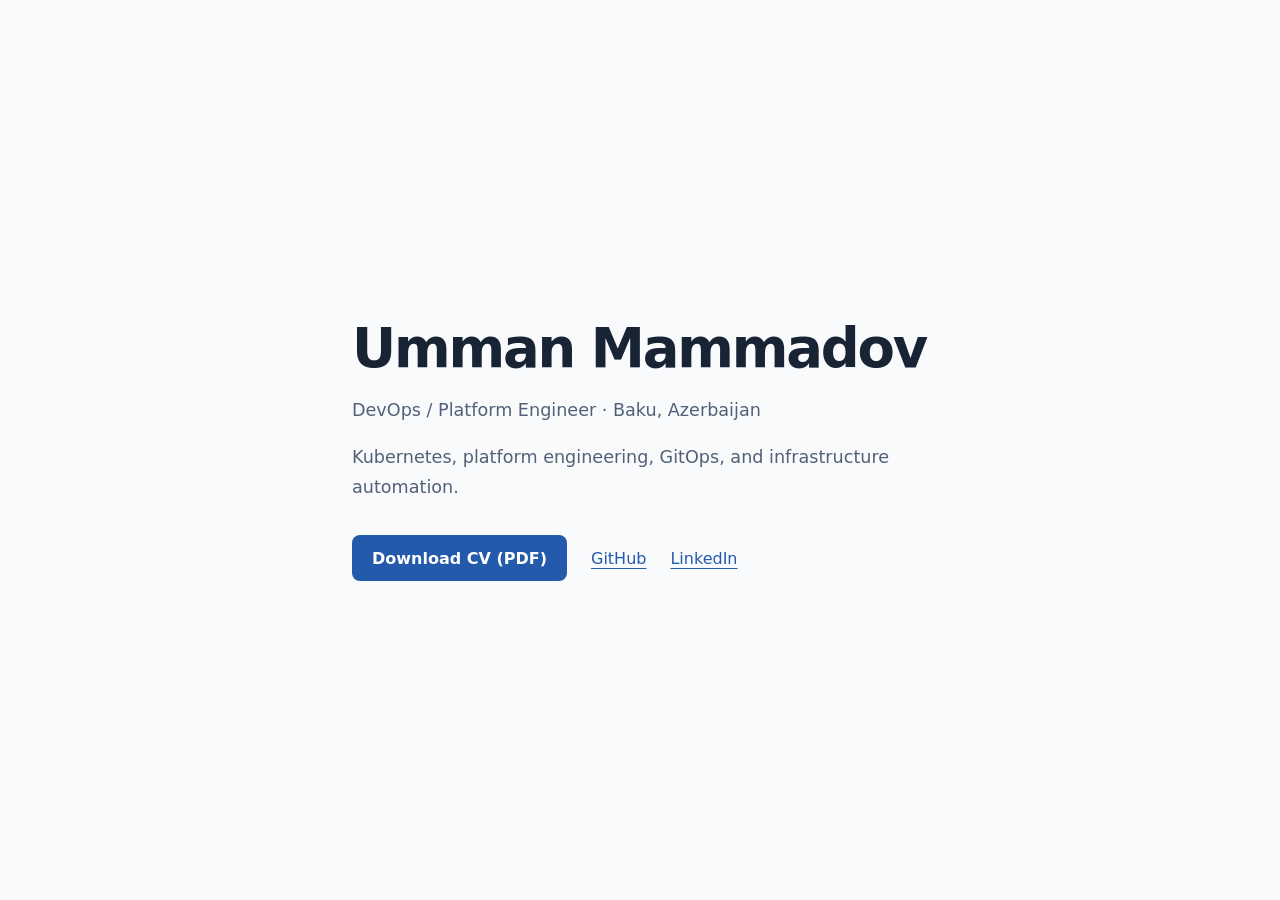
==== index.html @ fb3433a5 "feat: Add CV download page and GitHub Pages configuration" ====
<!doctype html>
<html lang="en">
  <head>
    <meta charset="utf-8">
    <meta name="viewport" content="width=device-width, initial-scale=1">
    <meta name="description" content="Umman Mammadov — DevOps and Platform Engineer. Download my CV and explore my work on GitHub.">
    <title>Umman Mammadov · DevOps / Platform Engineer</title>
    <style>
      :root { color-scheme: light dark; font-family: system-ui, sans-serif; }
      body { margin: 0; min-height: 100svh; display: grid; place-items: center; background: #10151e; color: #edf1f7; }
      main { width: min(36rem, calc(100% - 3rem)); padding: 4rem 0; }
      h1 { margin: 0 0 1rem; font-size: clamp(2rem, 7vw, 3.4rem); line-height: 1.1; letter-spacing: -.04em; }
      p { color: #b4bfd0; font-size: 1.1rem; line-height: 1.7; }
      nav { display: flex; flex-wrap: wrap; align-items: center; gap: 1.5rem; margin-top: 2rem; }
      a { color: #a9caff; text-underline-offset: .25em; }
      a:focus-visible { outline: 3px solid #8db9ff; outline-offset: 5px; }
      .download { padding: .85rem 1.25rem; border-radius: .5rem; background: #a9caff; color: #10151e; font-weight: 650; text-decoration: none; }
      .download:hover { background: #c2daff; }
      @media (prefers-color-scheme: light) {
        body { background: #f8fafc; color: #182334; }
        p { color: #526177; }
        a { color: #245aab; }
        .download { background: #245aab; color: #fff; }
        .download:hover { background: #18468a; }
      }
    </style>
  </head>
  <body>
    <main>
      <h1>Umman Mammadov</h1>
      <p>DevOps / Platform Engineer · Baku, Azerbaijan</p>
      <p>Kubernetes, platform engineering, GitOps, and infrastructure automation.</p>
      <nav aria-label="Profile links">
        <a class="download" href="./CV.pdf" download="Umman-Mammadov-CV.pdf">Download CV (PDF)</a>
        <a href="https://github.com/UMMAN2005">GitHub</a>
        <a href="https://www.linkedin.com/in/umman-mammadov">LinkedIn</a>
      </nav>
    </main>
  </body>
</html>
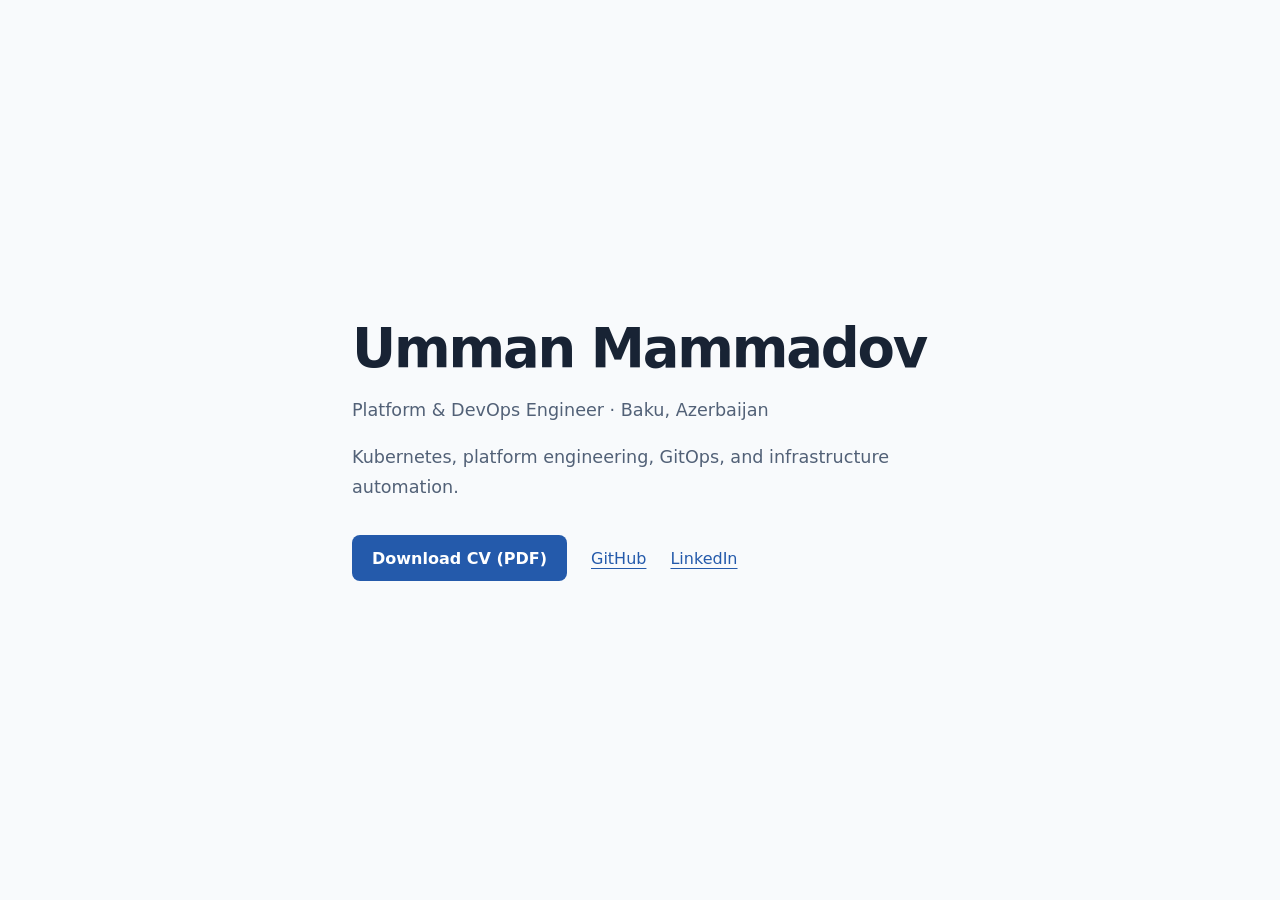
==== commit 1430ed5d: "Update platform profile, restore stats, and add wallet donation links" ====
--- a/index.html
+++ b/index.html
@@ -3,8 +3,8 @@
   <head>
     <meta charset="utf-8">
     <meta name="viewport" content="width=device-width, initial-scale=1">
-    <meta name="description" content="Umman Mammadov — DevOps and Platform Engineer. Download my CV and explore my work on GitHub.">
-    <title>Umman Mammadov · DevOps / Platform Engineer</title>
+    <meta name="description" content="Umman Mammadov — Platform &amp; DevOps Engineer. Download my CV and explore my work on GitHub.">
+    <title>Umman Mammadov · Platform &amp; DevOps Engineer</title>
     <style>
       :root { color-scheme: light dark; font-family: system-ui, sans-serif; }
       body { margin: 0; min-height: 100svh; display: grid; place-items: center; background: #10151e; color: #edf1f7; }
@@ -28,7 +28,7 @@
   <body>
     <main>
       <h1>Umman Mammadov</h1>
-      <p>DevOps / Platform Engineer · Baku, Azerbaijan</p>
+      <p>Platform &amp; DevOps Engineer · Baku, Azerbaijan</p>
       <p>Kubernetes, platform engineering, GitOps, and infrastructure automation.</p>
       <nav aria-label="Profile links">
         <a class="download" href="./CV.pdf" download="Umman-Mammadov-CV.pdf">Download CV (PDF)</a>
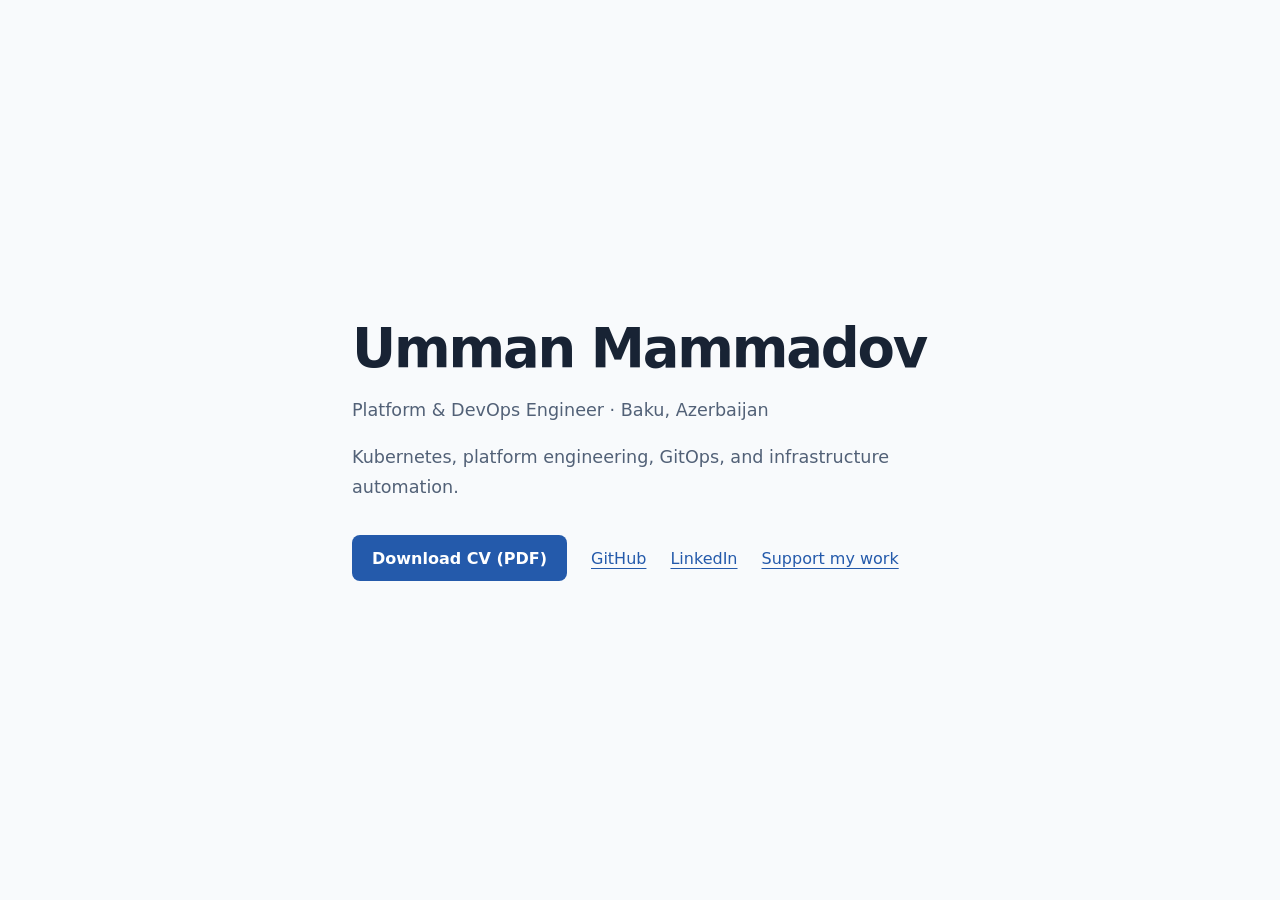
==== commit 9c03b9c9: "Add multi-wallet donation page for Rabby and MetaMask" ====
--- a/index.html
+++ b/index.html
@@ -34,6 +34,7 @@
         <a class="download" href="./CV.pdf" download="Umman-Mammadov-CV.pdf">Download CV (PDF)</a>
         <a href="https://github.com/UMMAN2005">GitHub</a>
         <a href="https://www.linkedin.com/in/umman-mammadov">LinkedIn</a>
+        <a href="./donate.html">Support my work</a>
       </nav>
     </main>
   </body>
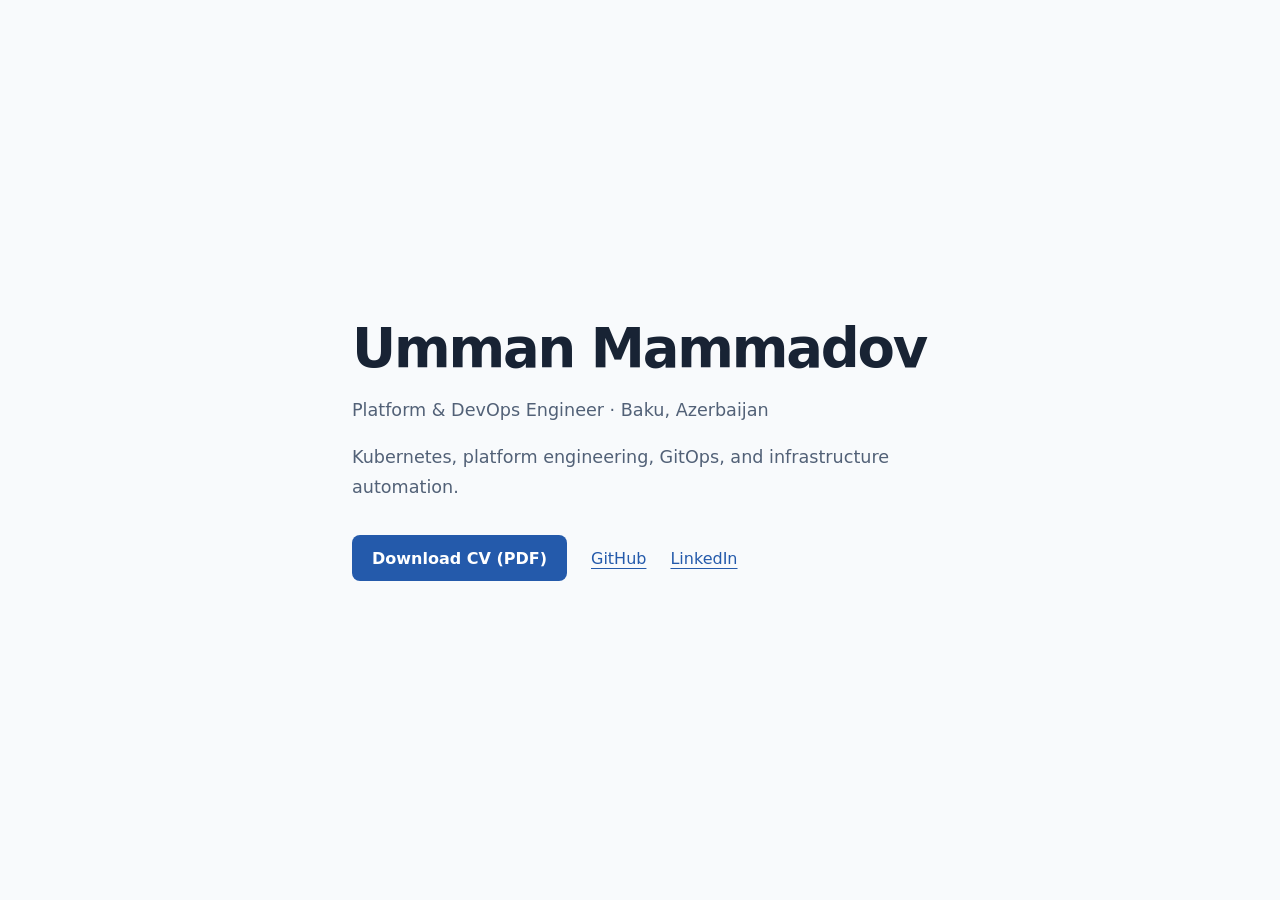
==== commit a270a853: "Simplify crypto donations and fix profile views badge" ====
--- a/index.html
+++ b/index.html
@@ -34,7 +34,6 @@
         <a class="download" href="./CV.pdf" download="Umman-Mammadov-CV.pdf">Download CV (PDF)</a>
         <a href="https://github.com/UMMAN2005">GitHub</a>
         <a href="https://www.linkedin.com/in/umman-mammadov">LinkedIn</a>
-        <a href="./donate.html">Support my work</a>
       </nav>
     </main>
   </body>
